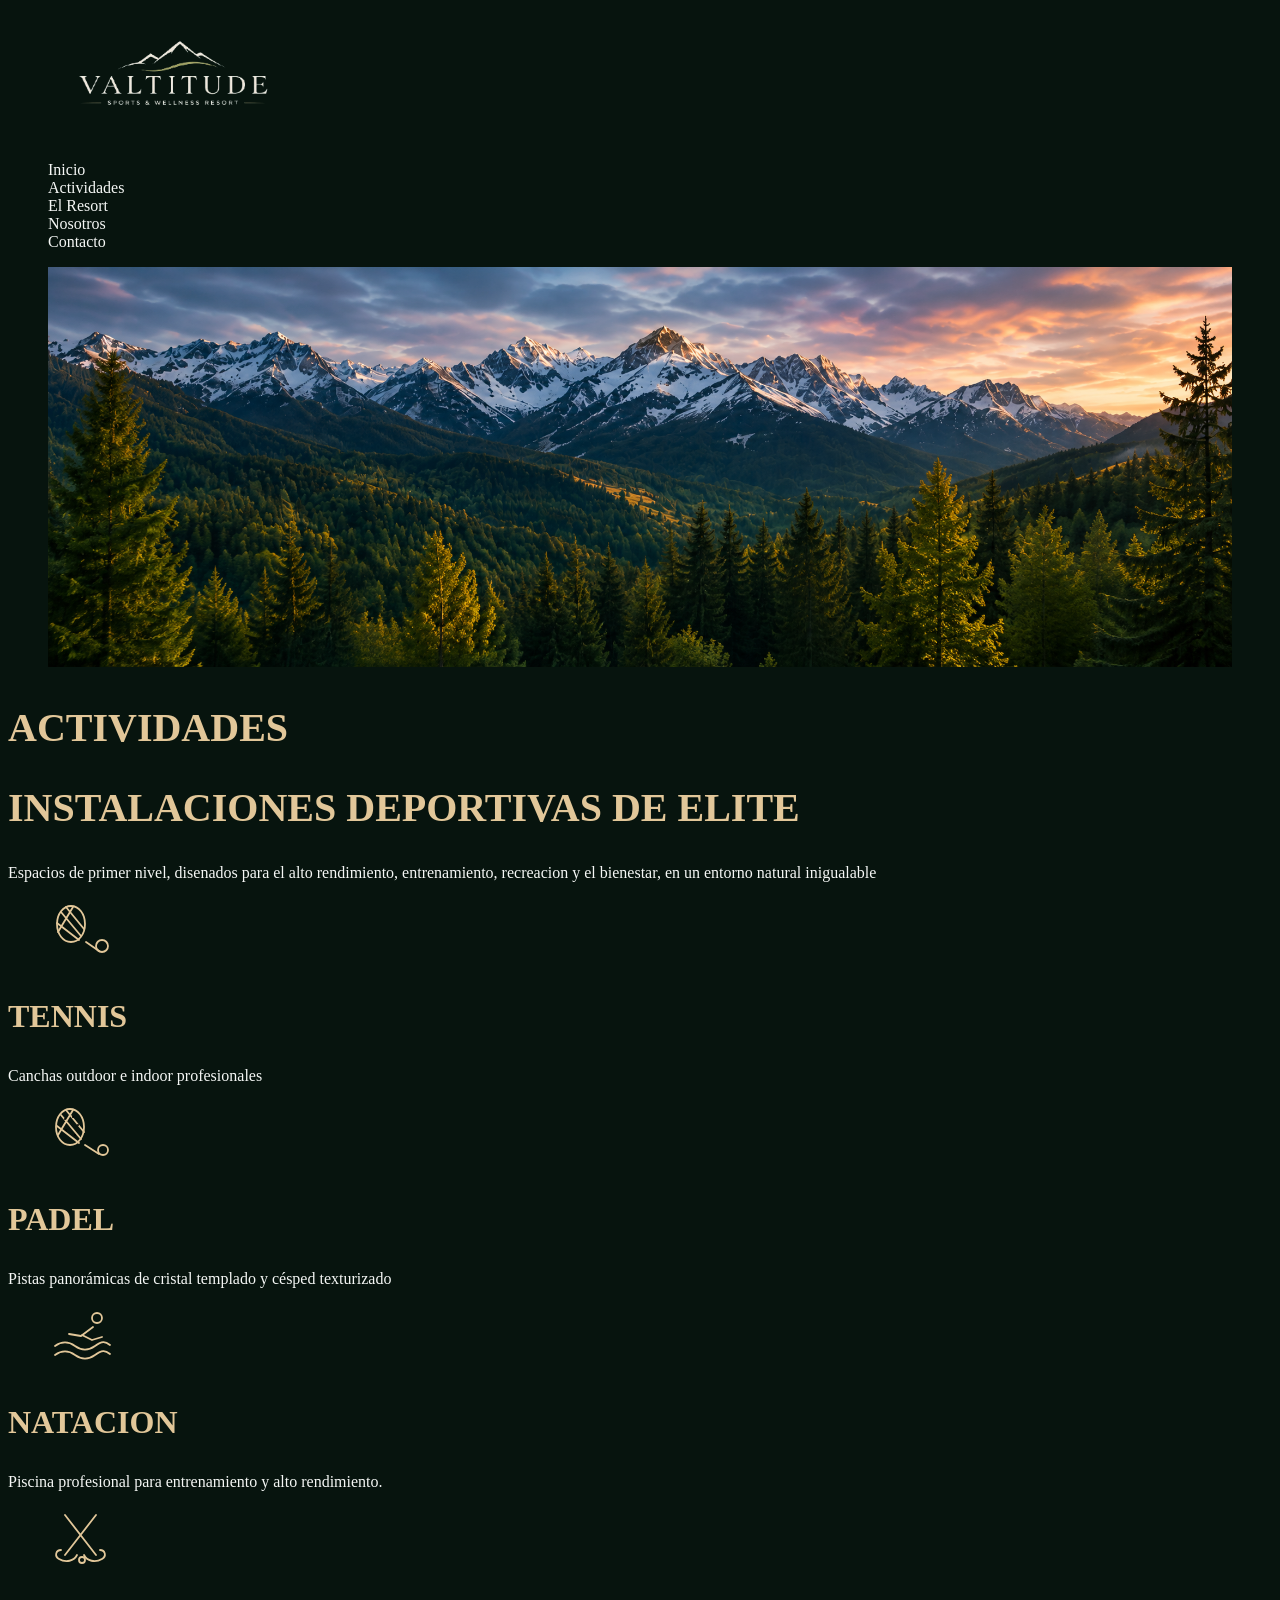
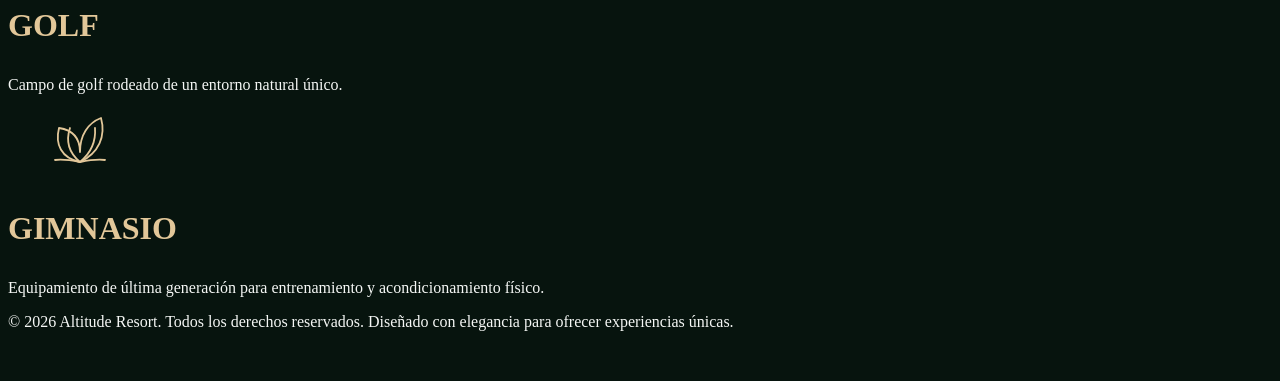
==== Curso HTML/pages/actividades.html @ 577ee72a "Add files via upload" ====
<!DOCTYPE html>
<html lang="en">

<head>
    <meta charset="UTF-8">
    <meta name="viewport" content="width=device-width, initial-scale=1.0">
    <title>Actividades</title>
    <link rel="stylesheet" href="../style/style.css">
</head>

<body>
    <header>
        <figure>
            <img src="../assets/logos/logo png.png" alt="" class="logo-nav">
        </figure>
        <nav>
            <ul>
                <li>
                    <a href="../index.html">Inicio</a>
                </li>
                <li>
                    <a href="#">Actividades</a>
                </li>
                <li>
                    <a href="resort.html">El Resort</a>
                </li>
                <li>
                    <a href="nosotros.html">Nosotros</a>
                </li>
                <li>
                    <a href="contacto.html">Contacto</a>
                </li>
            </ul>
        </nav>
    </header>
    <main>
        <!-- ENCABEZADO DE LA PAGINA -->
        <section>
            <figure>
                <img src="../assets/img/Montañas nevadas al atardecer.png" alt="" class="imagen-encabezado">
            </figure>
            <h2>ACTIVIDADES</h2>
        </section>

        <!-- TIPOS DE DEPORTES -->

        <h2>INSTALACIONES DEPORTIVAS DE ELITE</h2>
        <p>Espacios de primer nivel, disenados para el alto rendimiento, entrenamiento, recreacion y el bienestar,
            en un
            entorno natural inigualable</p>


        <section class="deporte">

            <article class="actividad">
                <figure>
                    <img src="../assets/iconos/tenis.svg">
                </figure>
                <h3>TENNIS</h3>
                <p>Canchas outdoor e indoor profesionales</p>
            </article>


            <article class="actividad">
                <figure>
                    <img src="../assets/iconos/padel.svg">
                </figure>
                <h3>PADEL</h3>
                <p>Pistas panorámicas de cristal templado y césped texturizado </p>
            </article>

            <article class="actividad">
                <figure>
                    <img src="../assets/iconos/natacion.svg">
                </figure>
                <h3>NATACION</h3>
                <p>Piscina profesional para entrenamiento y alto rendimiento.</p>
            </article>


            <article class="actividad">
                <figure>
                    <img src="../assets/iconos/golf.svg">
                </figure>
                <h3>GOLF</h3>
                <p>Campo de golf rodeado de un entorno natural único.</p>
            </article>


            <article class="actividad">
                <figure>
                    <img src="../assets/iconos/wellness.svg">
                </figure>
                <h3>GIMNASIO</h3>
                <p>Equipamiento de última generación para entrenamiento y acondicionamiento físico.</p>
            </article>


        </section>

    </main>

    <footer>
        <p>© 2026 Altitude Resort. Todos los derechos reservados. Diseñado con elegancia para ofrecer experiencias
            únicas.</p>
        <figure>
            <img src="../Curso HTML/assets/img/logo-circular-hotel_427757-45839.avif" alt="">
        </figure>
    </footer>

</body>

</html>
---- Curso HTML/style/style.css ----
/*COLORES
Fondo General: Verde bosque nocturno profundo (#07140E / #0A1C14)
Superficies & Tarjetas: Verde esmeralda umbrío (#12281D / #183527) con bordes sutilmente iluminados.
Acentos & Botones: Oro pálido champán satinado (#E2C799 / #D8B780) para llamadas a la acción, estados activos y badges de categoría.
Texto: Blanco marfil para máxima claridad (#F5F7F5) y salvia suave (#9FB4A7) para metadatos.
*/

@import url('https://fonts.googleapis.com/css2?family=Cormorant:ital,wght@0,300..700;1,300..700&family=Montserrat:ital,wght@0,100..900;1,100..900&family=Plus+Jakarta+Sans:ital,wght@0,200..800;1,200..800&display=swap');
@import url('https://fonts.googleapis.com/css2?family=Montserrat:ital,wght@0,100..900;1,100..900&display=swap');
@import url('https://fonts.googleapis.com/css2?family=Cormorant:ital,wght@0,300..700;1,300..700&family=Montserrat:ital,wght@0,100..900;1,100..900&display=swap');

:root {
    --font-ppal: carmorand;
    --font-sec: plus+jakarta+Sans;
    --bg-ppal: #07140e;
    --bg-sec: #111E18;
    --titles: #E2C799;
    --text: #F5F7F5;
    --accent: #E2C799;
}

/* RESET */

body {
    background-color: var(--bg-ppal);
}

/* TITLES */

h1,
h2,
h3,
h4,
h5,
h6 {

/*FONT FAMILY: CARMORAND */
    font-family: var(--font-ppal);
    color: var(--titles)
}

h1 {
    font-size: 3rem;
}
h2 {
    font-size: 2.5rem;
}
h3{
    font-size: 2rem;
}
h4 {font-size: 1.75rem;}

p,
a {
    font-family: var(--font-sec); 
    color: var(--text);
}

a {
    text-decoration: none;
}
/* ENCABEZADO */
.imagen-ppal{
    width: 100%;
    height: 500px;
}

.imagen-encabezado {
    width: 100%;
    height: 400px;
}


/* BARRA NAVEGACION*/

.logo-nav { 
    width: 250px;
}

ul {
    list-style: none;
}
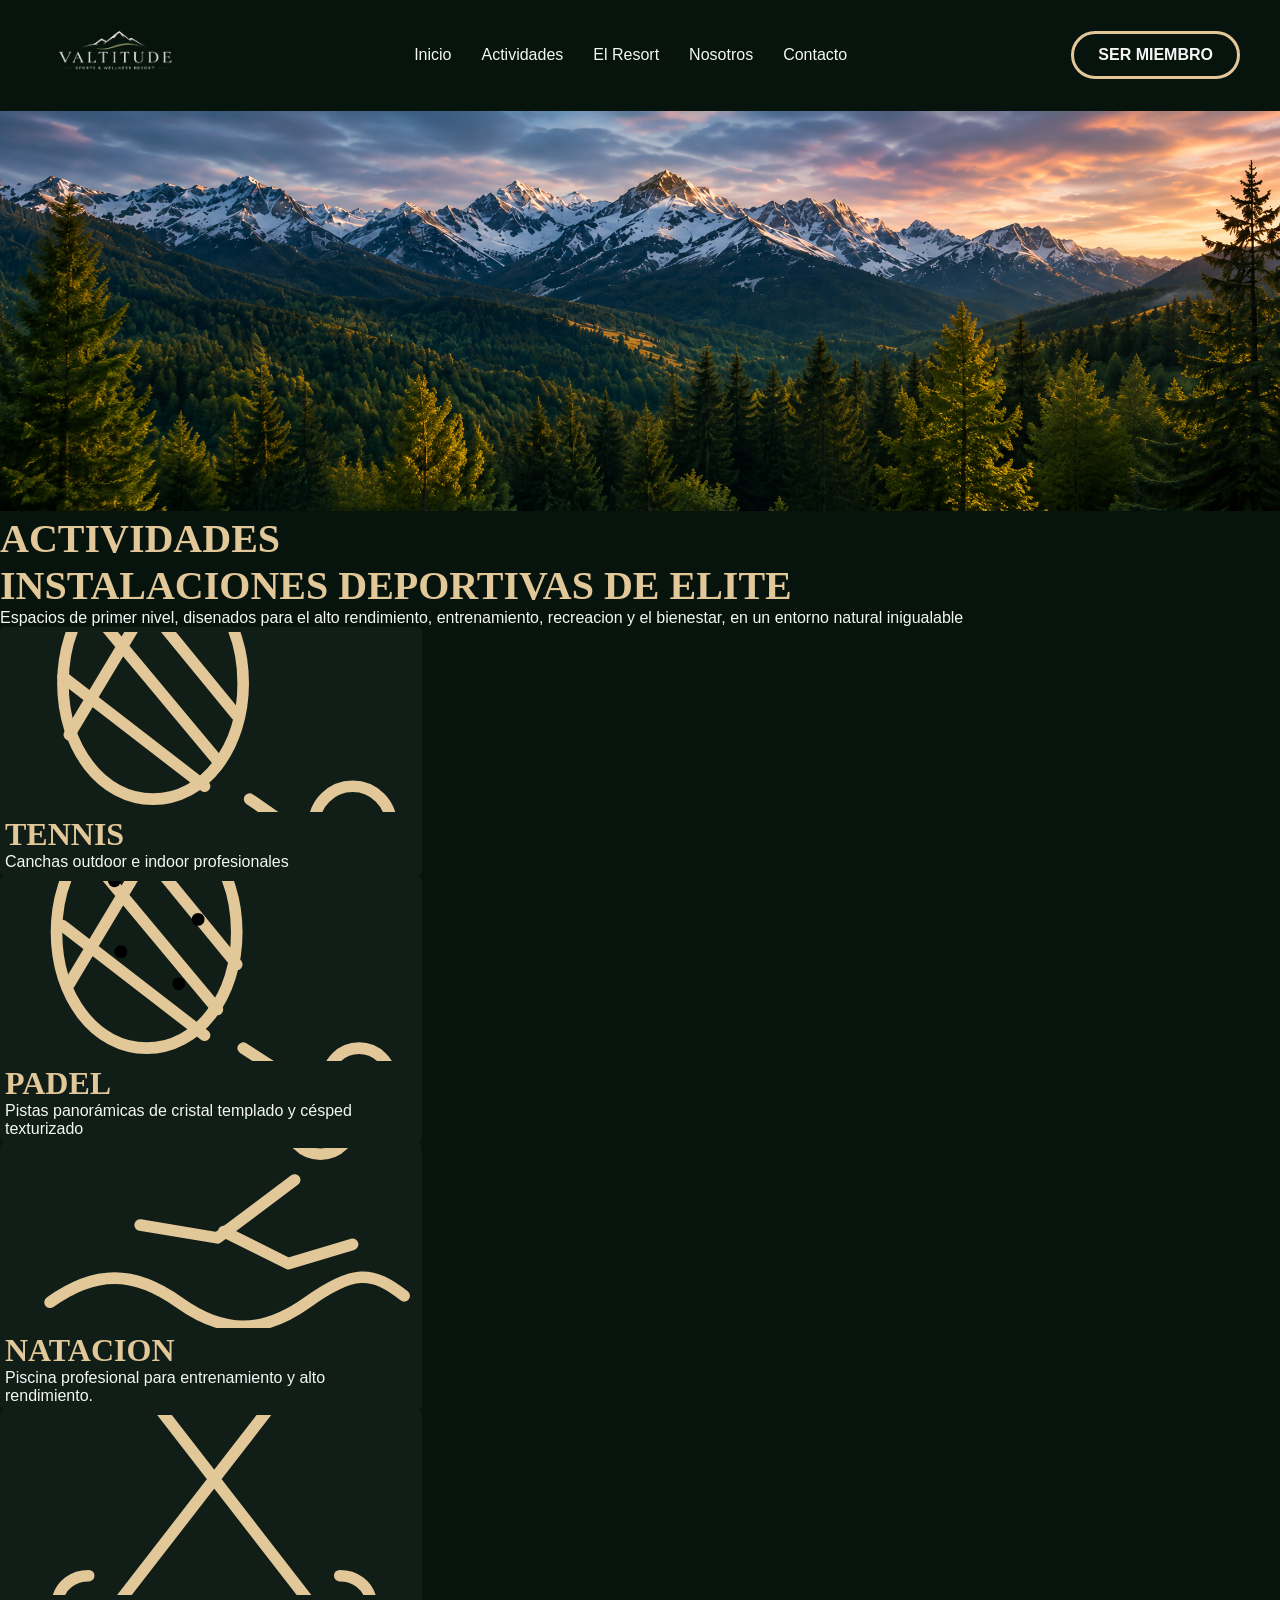
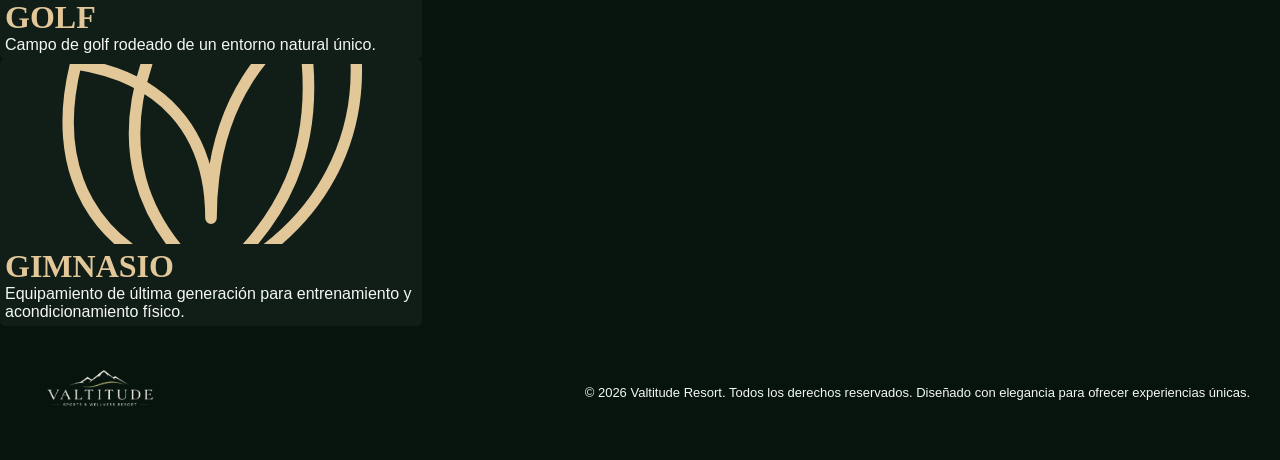
==== commit ac73506c: "Add files via upload" ====
--- a/Curso HTML/pages/actividades.html
+++ b/Curso HTML/pages/actividades.html
@@ -10,27 +10,32 @@
 
 <body>
     <header>
-        <figure>
-            <img src="../assets/logos/logo png.png" alt="" class="logo-nav">
-        </figure>
-        <nav>
+        <nav class="nav-valtitude">
+
+            <a href="./index.html">
+                <figure>
+                    <img src="../assets/logos/logo png.png" alt="VALTITUDE" class="logo-nav">
+                </figure>
+            </a>
+
             <ul>
                 <li>
-                    <a href="../index.html">Inicio</a>
+                    <a class="nav-link" href="../index.html">Inicio</a>
                 </li>
                 <li>
-                    <a href="#">Actividades</a>
+                    <a class="nav-link" href="#">Actividades</a>
                 </li>
                 <li>
-                    <a href="resort.html">El Resort</a>
+                    <a class="nav-link" href="./resort.html">El Resort</a>
                 </li>
                 <li>
-                    <a href="nosotros.html">Nosotros</a>
+                    <a class="nav-link" href="./nosotros.html">Nosotros</a>
                 </li>
                 <li>
-                    <a href="contacto.html">Contacto</a>
+                    <a class="nav-link" href="./contacto.html">Contacto</a>
                 </li>
             </ul>
+            <div><a href="./contacto.html" class="nav-button">SER MIEMBRO</a></div>
         </nav>
     </header>
     <main>
@@ -100,14 +105,13 @@
 
     </main>
 
-    <footer>
-        <p>© 2026 Altitude Resort. Todos los derechos reservados. Diseñado con elegancia para ofrecer experiencias
+     <footer class="valtitude-footer">
+        <figure>
+            <img src="../assets/logos/logo png.png" alt="" class="footer-img">
+        </figure>
+        <p class="footer-texto">© 2026 Valtitude Resort. Todos los derechos reservados. Diseñado con elegancia para ofrecer experiencias
             únicas.</p>
-        <figure>
-            <img src="../Curso HTML/assets/img/logo-circular-hotel_427757-45839.avif" alt="">
-        </figure>
     </footer>
-
 </body>
 
 </html>
--- a/Curso HTML/style/style.css
+++ b/Curso HTML/style/style.css
@@ -10,8 +10,8 @@
 @import url('https://fonts.googleapis.com/css2?family=Cormorant:ital,wght@0,300..700;1,300..700&family=Montserrat:ital,wght@0,100..900;1,100..900&display=swap');
 
 :root {
-    --font-ppal: carmorand;
-    --font-sec: plus+jakarta+Sans;
+    --font-ppal: 'Cormorant', serif;
+    --font-sec: 'Plus Jakarta Sans', sans-serif;
     --bg-ppal: #07140e;
     --bg-sec: #111E18;
     --titles: #E2C799;
@@ -20,6 +20,12 @@
 }
 
 /* RESET */
+
+* {
+    margin: 0;
+    padding: 0;
+    box-sizing: border-box;
+}
 
 body {
     background-color: var(--bg-ppal);
@@ -34,7 +40,7 @@
 h5,
 h6 {
 
-/*FONT FAMILY: CARMORAND */
+    /*FONT FAMILY: CARMORAND */
     font-family: var(--font-ppal);
     color: var(--titles)
 }
@@ -42,25 +48,35 @@
 h1 {
     font-size: 3rem;
 }
+
 h2 {
     font-size: 2.5rem;
 }
-h3{
+
+h3 {
     font-size: 2rem;
 }
-h4 {font-size: 1.75rem;}
+
+h4 {
+    font-size: 1.75rem;
+}
 
 p,
 a {
-    font-family: var(--font-sec); 
+    font-family: var(--font-sec);
     color: var(--text);
 }
 
 a {
     text-decoration: none;
 }
-/* ENCABEZADO */
-.imagen-ppal{
+
+/* HEADER */
+header {
+    padding: 16px 40px;
+}
+
+.imagen-ppal {
     width: 100%;
     height: 500px;
 }
@@ -71,12 +87,262 @@
 }
 
 
-/* BARRA NAVEGACION*/
-
-.logo-nav { 
-    width: 250px;
-}
-
-ul {
+/* NAV BAR*/
+
+.nav-valtitude {
+    display: flex;
+    flex-direction: row;
+    justify-content: space-between;
+    align-items: center;
+}
+
+.nav-valtitude ul {
+    display: flex;
+    flex-direction: row;
+    justify-content: space-between;
+    align-items: center;
+    gap: 30px;
+}
+
+.nav-valtitude ul li {
     list-style: none;
+}
+
+.nav-button {
+    display: inline-block;
+    padding: 12px 24px;
+    background-color: transparent;
+    border: 3px solid #E2C799;
+    border-radius: 30px;
+    font-weight: 600;
+
+}
+
+.nav-button:hover {
+    background-color: #E2C799;
+    color: #091610;
+    border-color: #D8B780;
+}
+
+.logo-nav {
+    width: 150px;
+    height: auto;
+}
+
+.nav-link:hover {
+    color: #D8B780;
+}
+
+/* MAIN */
+
+.portada {
+    width: 100%;
+    height: 600px;
+    position: relative;
+}
+
+.portada-imagen {
+    width: 100%;
+    height: 100%;
+    object-fit: cover;
+}
+
+.portada-content {
+    width: 50%;
+    position: absolute;
+    left: 60px;
+    top: 50%;
+    transform: translateY(-50%);
+}
+
+.portada-content h1 {
+    font-size: 3.5rem;
+}
+
+.portada-content h4 {
+    font-size: 1.5rem;
+}
+
+.portada-content p {
+    font-size: 1rem;
+    line-height: 1.5;
+}
+
+.portada-acciones {
+    display: flex;
+    flex-direction: row;
+    margin-top: 30px;
+    gap: 20px;
+}
+
+.portada-boton {
+    display: inline-block;
+    background-color: transparent;
+    border: 2px solid #E2C799;
+    color: #F5F7F5;
+    padding: 7px 15px;
+    border-radius: 20px;
+    font-weight: 600;
+    letter-spacing: 2px;
+
+}
+
+.portada-boton:hover {
+    background-color: #E2C799;
+    color: #091610;
+}
+
+/*ACTIVIDADES DESTACADAS*/
+
+.actividades-index {
+    background-color: #F5F3ED;
+    padding: 60px 40px;
+    margin-top: 35px;
+}
+
+.actividades-intro {
+    text-align: center;
+    margin-bottom: 30px;
+}
+
+.actividades-intro h2 {
+    color: #091610;
+}
+
+.actividades-intro p {
+    color: #52675A;
+}
+
+.actividades-tarjetas {
+    display: flex;
+    flex-direction: row;
+    justify-content: center;
+    align-items: center;
+    gap: 20px;
+}
+
+.actividad {
+    width: 33%;
+    padding: 5px;
+    background-color: #111E18;
+    border-radius: 5px;
+}
+
+.actividad img {
+    width: 100%;
+    height: 180px;
+    object-fit: cover;
+    padding: 0px;
+}
+
+.actividad-info {
+    display: flex;
+    flex-direction: row;
+    justify-content: flex-start;
+    align-items: center;
+    gap: 20px;
+    padding: 15px;
+}
+
+.actividad-info figure img {
+    width: 55px;
+    height: 55px;
+}
+
+.actividad-texto {
+    text-align: left;
+    margin: 7px;
+}
+
+
+
+
+/* FOOTER */
+
+.valtitude-footer {
+    display: flex;
+    flex-direction: row;
+    justify-content: space-between;
+    align-items: center;
+    padding: 30px;
+}
+
+.footer-img {
+    width: 140px;
+    height: auto;
+}
+
+.footer-texto {
+    text-align: right;
+    font-size: 13px;
+}
+
+/* PAGE RESORT */
+
+.resort-portada {
+    width: 100%;
+    height: 550px;
+    position: relative;
+}
+
+.resort-portada-img {
+    width: 100%;
+    height: 550px;
+    object-fit: cover;
+    opacity: 0.7;
+}
+
+.resort-portada-content {
+    width: 40%;
+    position: absolute;
+    left: 50px;
+    top: 50%;
+    transform: translateY(-85%);
+}
+
+.resort-portada-content h2 {
+    font-size: 1rem;
+    letter-spacing: 4px;
+    margin-bottom: 20px;
+}
+
+.resort-portada-content h3 {
+    font-size: 2rem;
+    margin-bottom: 20px;
+}
+
+.resort-portada-content p {
+    text-align: left;
+}
+
+/* TIPOS DE HABITACIONES */
+
+.habitaciones-titulo {
+    text-align: center;
+    margin: 50px 0px;
+}   
+
+.habitaciones {
+    display: flex;
+    flex-direction: row;
+    justify-content: center;
+    align-items: center;
+    gap: 20px;
+}
+
+.habitacion {
+    width: 30%;
+    padding: 20px;
+    background-color: #111E18;
+    border-radius: 5px;
+}
+
+.habitaciones-imgs {
+    width: 100%;
+    height: 220px;
+}
+
+.habitaciones-texto{
+    text-align: left;
+    margin: 7px
 }
